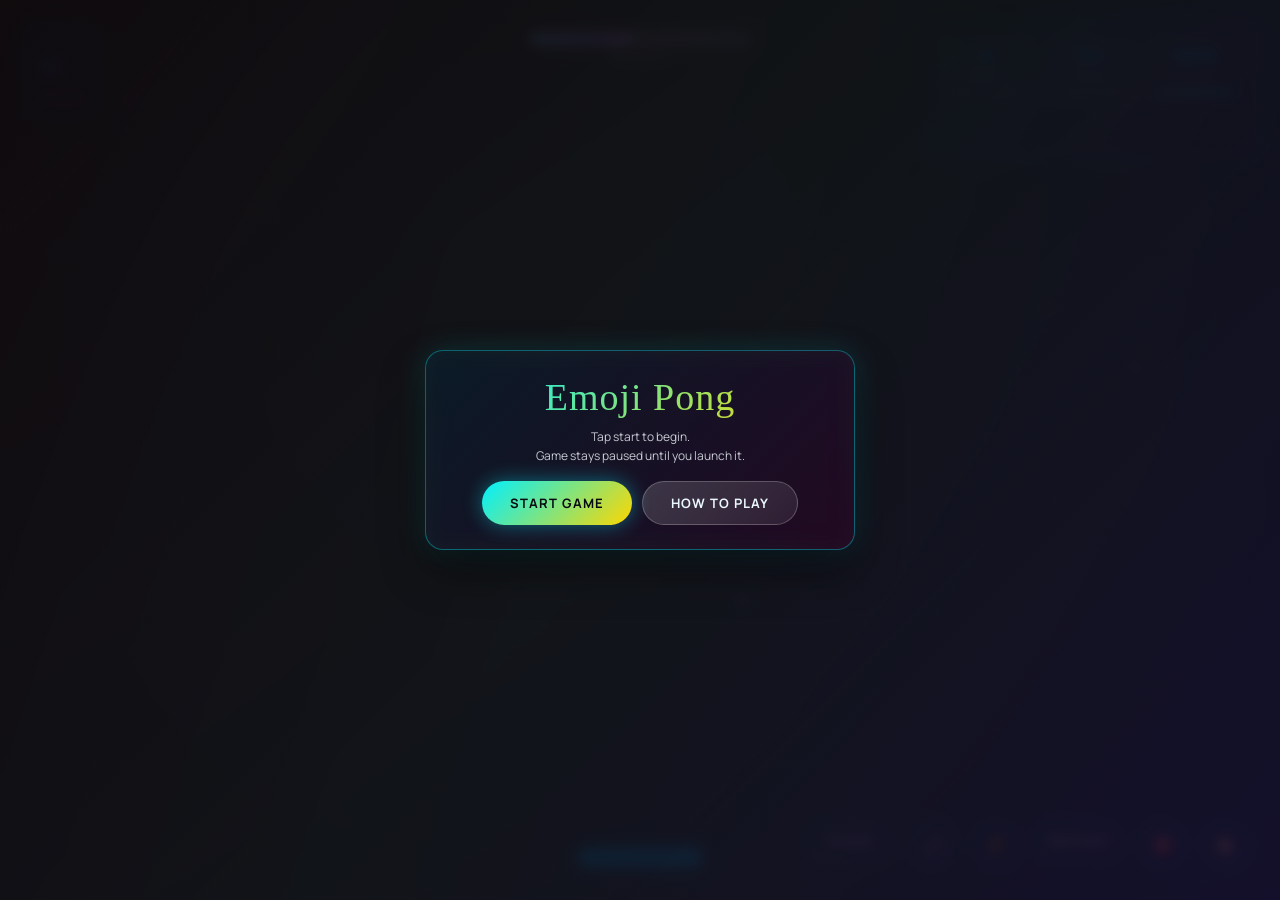
==== app-5/game.html @ 55f4402c "first commit" ====
<!DOCTYPE html>
<html lang="en">
<head>
    <meta charset="UTF-8">
    <meta name="viewport" content="width=device-width, initial-scale=1.0">
    <title>Emoji Pong - Game</title>
    <style>
        @import url('https://fonts.googleapis.com/css2?family=Manrope:wght@400;500;600;700;800&family=Playfair+Display:wght@600;700&display=swap');

        * {
            margin: 0;
            padding: 0;
            box-sizing: border-box;
        }

        :root {
            --theme-primary: #00F0FF;
            --theme-secondary: #FF007F;
            --theme-accent: #FFD700;
            --bg-dark: #0A0A0F;
            --text: #f3f7ff;
        }

        html, body {
            width: 100%;
            height: 100vh;
            background: linear-gradient(135deg, var(--bg-dark) 0%, #1A0F2E 100%);
            color: var(--text);
            font-family: 'Manrope', sans-serif;
            overflow: hidden;
            transition: opacity 220ms ease, filter 260ms ease;
        }

        body {
            touch-action: none;
        }

        body.fade-out {
            opacity: 0;
            filter: blur(2px);
        }

        canvas {
            display: block;
            width: 100%;
            height: 100%;
            background: linear-gradient(135deg, rgba(10, 10, 15, 0.9) 0%, rgba(26, 15, 46, 0.9) 100%);
            transition: filter 220ms ease;
        }

        /* HUD Overlay */
        .hud {
            position: fixed;
            top: 0;
            left: 0;
            right: 0;
            bottom: 0;
            pointer-events: none;
            z-index: 100;
            font-family: 'Manrope', sans-serif;
        }

        .hud-top {
            position: absolute;
            top: 20px;
            left: 20px;
            right: 20px;
            display: flex;
            justify-content: space-between;
            align-items: flex-start;
            gap: 20px;
            z-index: 101;
        }

        .score-panel, .stats-panel {
            background: linear-gradient(135deg, rgba(0, 240, 255, 0.1) 0%, rgba(138, 43, 226, 0.1) 100%);
            border: 1px solid rgba(0, 240, 255, 0.3);
            border-radius: 16px;
            padding: 16px 18px;
            backdrop-filter: blur(10px);
            box-shadow: 0 0 30px rgba(0, 240, 255, 0.1);
        }

        .stats-panel {
            min-width: 340px;
        }

        .score-text {
            font-size: 36px;
            font-weight: 800;
            font-family: 'Playfair Display', serif;
            background: linear-gradient(135deg, #00F0FF 0%, #FF007F 100%);
            -webkit-background-clip: text;
            -webkit-text-fill-color: transparent;
            background-clip: text;
            letter-spacing: -1px;
            transition: transform 140ms ease, text-shadow 140ms ease;
        }

        .score-text.pulse {
            transform: scale(1.08);
            text-shadow: 0 0 20px rgba(0, 240, 255, 0.65);
        }

        .score-label {
            font-size: 11px;
            color: rgba(243, 247, 255, 0.6);
            text-transform: uppercase;
            letter-spacing: 1px;
            margin-top: 4px;
        }

        .stats-grid {
            display: grid;
            grid-template-columns: repeat(3, 1fr);
            gap: 10px;
        }

        .stat-item {
            text-align: center;
            padding: 8px 8px 7px;
            border: 1px solid rgba(255, 255, 255, 0.08);
            border-radius: 10px;
            background: linear-gradient(160deg, rgba(255, 255, 255, 0.05), rgba(255, 255, 255, 0.01));
        }

        .stat-number {
            font-size: 17px;
            font-weight: 700;
            color: #00F0FF;
            line-height: 1.2;
        }

        .stat-name {
            font-size: 10px;
            color: rgba(243, 247, 255, 0.5);
            text-transform: uppercase;
            margin-top: 3px;
            letter-spacing: 0.7px;
        }

        .stat-track {
            margin-top: 7px;
            height: 5px;
            width: 100%;
            border-radius: 999px;
            background: rgba(255, 255, 255, 0.12);
            overflow: hidden;
            border: 1px solid rgba(255, 255, 255, 0.08);
        }

        .stat-fill {
            width: 0%;
            height: 100%;
            border-radius: inherit;
            transition: width 140ms ease;
        }

        .stat-fill.combo {
            background: linear-gradient(90deg, #FFD700 0%, #FF9F1A 100%);
        }

        .stat-fill.speed {
            background: linear-gradient(90deg, #00F0FF 0%, #8A2BE2 100%);
        }

        .stat-fill.power {
            background: linear-gradient(90deg, #53FFA8 0%, #00F0FF 100%);
        }

        .combo-display {
            font-size: 14px;
            color: #FFD700;
            margin-top: 4px;
            min-height: 16px;
            transition: opacity 180ms ease;
        }

        .effect-label {
            margin-top: 6px;
            font-size: 10px;
            letter-spacing: 1px;
            color: rgba(255, 255, 255, 0.78);
            text-transform: uppercase;
            min-height: 12px;
        }

        .top-right-stack {
            position: absolute;
            bottom: 92px;
            left: 50%;
            transform: translateX(-50%);
            display: flex;
            flex-direction: column;
            align-items: center;
            gap: 6px;
            z-index: 102;
            pointer-events: none;
        }

        .speed-caption {
            font-size: 11px;
            letter-spacing: 1px;
            text-transform: uppercase;
            color: rgba(255, 255, 255, 0.86);
            text-shadow: 0 0 14px rgba(255, 255, 255, 0.35);
        }

        #speedBar {
            position: relative;
            width: 220px;
            height: 12px;
            background: rgba(255, 255, 255, 0.28);
            border: 1px solid rgba(255, 255, 255, 0.45);
            border-radius: 999px;
            overflow: hidden;
            box-shadow: 0 0 18px rgba(255, 255, 255, 0.35), inset 0 0 8px rgba(255, 255, 255, 0.2);
        }

        #speedBarFill {
            width: 0;
            height: 100%;
            background: linear-gradient(90deg, #A8FFF8 0%, #AFC6FF 50%, #FFC2E7 100%);
            box-shadow: 0 0 12px rgba(255, 255, 255, 0.7);
            transition: width 120ms linear;
        }

        /* Control Panel */
        .controls-panel {
            position: absolute;
            bottom: 30px;
            right: 30px;
            display: flex;
            gap: 12px;
            z-index: 101;
            pointer-events: all;
        }

        .control-btn {
            width: 50px;
            height: 50px;
            border-radius: 50%;
            border: 2px solid rgba(0, 240, 255, 0.4);
            background: linear-gradient(135deg, rgba(0, 240, 255, 0.1) 0%, rgba(138, 43, 226, 0.1) 100%);
            color: var(--text);
            font-size: 18px;
            cursor: pointer;
            transition: all 0.3s ease;
            backdrop-filter: blur(10px);
            display: flex;
            align-items: center;
            justify-content: center;
        }

        .control-btn.text-btn {
            width: auto;
            min-width: 92px;
            height: 44px;
            border-radius: 999px;
            padding: 0 14px;
            font-size: 12px;
            font-weight: 700;
            letter-spacing: 0.8px;
            text-transform: uppercase;
        }

        .control-btn:hover {
            border-color: rgba(0, 240, 255, 0.8);
            background: linear-gradient(135deg, rgba(0, 240, 255, 0.2) 0%, rgba(138, 43, 226, 0.2) 100%);
            box-shadow: 0 0 20px rgba(0, 240, 255, 0.4);
        }

        .control-btn.active {
            border-color: rgba(255, 0, 127, 0.9);
            box-shadow: 0 0 24px rgba(255, 0, 127, 0.5);
        }

        .control-btn:active {
            transform: scale(0.95);
        }

        /* Center Overlay */
        .center-overlay {
            position: absolute;
            top: 50%;
            left: 50%;
            transform: translate(-50%, -50%);
            text-align: center;
            pointer-events: all;
            z-index: 102;
        }

        .paused-label {
            font-size: 48px;
            font-weight: 800;
            color: var(--theme-primary);
            text-transform: uppercase;
            letter-spacing: 3px;
            text-shadow: 0 0 30px rgba(0, 240, 255, 0.5);
            opacity: 0;
            transition: opacity 0.3s ease;
        }

        .paused-label.show {
            opacity: 1;
        }

        .start-overlay {
            position: fixed;
            inset: 0;
            z-index: 190;
            display: flex;
            align-items: center;
            justify-content: center;
            background: linear-gradient(135deg, rgba(7, 8, 14, 0.92), rgba(21, 10, 35, 0.9));
            backdrop-filter: blur(6px);
            pointer-events: all;
            opacity: 1;
            transition: opacity 240ms ease;
        }

        .start-overlay.hide {
            opacity: 0;
            pointer-events: none;
        }

        .start-card {
            width: min(92vw, 430px);
            border-radius: 18px;
            padding: 24px;
            text-align: center;
            background: linear-gradient(135deg, rgba(0, 240, 255, 0.08), rgba(255, 0, 127, 0.08));
            border: 1px solid rgba(0, 240, 255, 0.35);
            box-shadow: 0 20px 45px rgba(0, 0, 0, 0.45), 0 0 30px rgba(0, 240, 255, 0.15);
            backdrop-filter: blur(10px);
        }

        .start-title {
            font-family: 'Cormorant Garamond', serif;
            font-size: 38px;
            letter-spacing: 1px;
            margin-bottom: 8px;
            background: linear-gradient(135deg, #00F0FF 0%, #FFD700 100%);
            -webkit-background-clip: text;
            -webkit-text-fill-color: transparent;
            background-clip: text;
        }

        .start-copy {
            font-size: 12px;
            line-height: 1.6;
            color: rgba(243, 247, 255, 0.8);
            margin-bottom: 16px;
        }

        .start-btn {
            border: 0;
            border-radius: 999px;
            padding: 12px 28px;
            font-family: 'Manrope', sans-serif;
            font-size: 13px;
            font-weight: 700;
            letter-spacing: 1px;
            text-transform: uppercase;
            cursor: pointer;
            color: #070a10;
            background: linear-gradient(135deg, #00F0FF 0%, #FFD700 100%);
            box-shadow: 0 0 20px rgba(0, 240, 255, 0.4);
            transition: transform 160ms ease, box-shadow 160ms ease;
        }

        .start-btn:hover {
            transform: translateY(-1px);
            box-shadow: 0 0 26px rgba(0, 240, 255, 0.6);
        }

        .start-actions {
            display: flex;
            justify-content: center;
            gap: 10px;
            flex-wrap: wrap;
        }

        .start-btn.secondary {
            color: #ecf8ff;
            background: linear-gradient(135deg, rgba(255, 255, 255, 0.16), rgba(255, 255, 255, 0.08));
            border: 1px solid rgba(255, 255, 255, 0.22);
            box-shadow: none;
        }

        body.focus-mode canvas {
            filter: saturate(0.75) brightness(0.85);
        }

        body.focus-mode .hud-top {
            opacity: 0;
            transform: translateY(-8px);
        }

        body.focus-mode .controls-panel {
            opacity: 0.35;
        }

        body.focus-mode .controls-panel #focusBtn {
            opacity: 1;
            border-color: rgba(255, 0, 127, 0.8);
            box-shadow: 0 0 20px rgba(255, 0, 127, 0.45);
        }

        /* Game Over Screen */
        .game-over-screen {
            position: fixed;
            top: 0;
            left: 0;
            right: 0;
            bottom: 0;
            background: linear-gradient(135deg, rgba(10, 10, 15, 0.95) 0%, rgba(26, 15, 46, 0.95) 100%);
            display: none;
            flex-direction: column;
            justify-content: center;
            align-items: center;
            gap: 30px;
            z-index: 200;
            backdrop-filter: blur(5px);
        }

        .game-over-screen.show {
            display: flex;
            animation: fadeIn 0.5s ease;
        }

        @keyframes fadeIn {
            from { opacity: 0; }
            to { opacity: 1; }
        }

        .game-over-title {
            font-size: 64px;
            font-weight: 800;
            font-family: 'Cormorant Garamond', serif;
            background: linear-gradient(135deg, #FF007F 0%, #00F0FF 100%);
            -webkit-background-clip: text;
            -webkit-text-fill-color: transparent;
            background-clip: text;
            text-transform: uppercase;
            letter-spacing: 2px;
            animation: slideDown 0.5s ease;
        }

        @keyframes slideDown {
            from {
                opacity: 0;
                transform: translateY(-30px);
            }
            to {
                opacity: 1;
                transform: translateY(0);
            }
        }

        .game-over-stats {
            display: grid;
            grid-template-columns: repeat(3, 1fr);
            gap: 20px;
            margin: 20px 0;
        }

        .stat-box {
            background: linear-gradient(135deg, rgba(0, 240, 255, 0.1) 0%, rgba(138, 43, 226, 0.1) 100%);
            border: 1px solid rgba(0, 240, 255, 0.3);
            border-radius: 12px;
            padding: 20px;
            text-align: center;
            backdrop-filter: blur(10px);
        }

        .stat-box-value {
            font-size: 36px;
            font-weight: 800;
            color: #00F0FF;
            margin-bottom: 5px;
        }

        .stat-box-label {
            font-size: 12px;
            color: rgba(243, 247, 255, 0.6);
            text-transform: uppercase;
        }

        .game-over-buttons {
            display: flex;
            gap: 15px;
            margin-top: 20px;
        }

        .game-over-btn {
            padding: 14px 32px;
            font-size: 16px;
            font-weight: 600;
            border: none;
            border-radius: 30px;
            cursor: pointer;
            transition: all 0.3s ease;
            text-transform: uppercase;
            letter-spacing: 1px;
            backdrop-filter: blur(10px);
        }

        .btn-play {
            background: linear-gradient(135deg, #00F0FF 0%, #FF007F 100%);
            color: white;
            box-shadow: 0 0 30px rgba(0, 240, 255, 0.4);
        }

        .btn-play:hover {
            transform: translateY(-2px);
            box-shadow: 0 0 40px rgba(0, 240, 255, 0.6);
        }

        .btn-home {
            background: rgba(255, 255, 255, 0.1);
            color: var(--text);
            border: 1px solid rgba(0, 240, 255, 0.3);
        }

        .btn-home:hover {
            background: rgba(255, 255, 255, 0.15);
            box-shadow: 0 0 20px rgba(0, 240, 255, 0.3);
        }

        @media (max-width: 768px) {
            .hud-top {
                flex-direction: column;
                top: 10px;
                left: 10px;
                right: 10px;
            }

            .score-panel {
                padding: 12px 16px;
            }

            .stats-panel {
                min-width: 100%;
            }

            .score-text {
                font-size: 28px;
            }

            .stats-grid {
                grid-template-columns: 1fr;
            }

            .top-right-stack {
                bottom: 76px;
                left: 50%;
            }

            .theme-badge {
                font-size: 10px;
            }

            .speed-caption {
                font-size: 9px;
            }

            #speedBar {
                width: 170px;
            }

            .controls-panel {
                bottom: 20px;
                right: 20px;
            }

            .control-btn {
                width: 44px;
                height: 44px;
                font-size: 16px;
            }

            .game-over-stats {
                grid-template-columns: 1fr;
                gap: 15px;
            }

            .game-over-title {
                font-size: 42px;
            }
        }
    </style>
</head>
<body>
    <canvas id="gameCanvas"></canvas>

    <!-- HUD -->
    <div class="hud">
        <!-- Top HUD -->
        <div class="hud-top">
            <div class="score-panel">
                <div class="score-text" id="scoreText">0</div>
                <div class="score-label">Score</div>
            </div>
            <div class="stats-panel">
                <div class="stats-grid">
                    <div class="stat-item">
                        <div class="stat-number" id="comboText">1</div>
                        <div class="stat-name">Combo</div>
                        <div class="stat-track"><div class="stat-fill combo" id="comboBarFill"></div></div>
                    </div>
                    <div class="stat-item">
                        <div class="stat-number" id="speedText">1.0×</div>
                        <div class="stat-name">Speed</div>
                        <div class="stat-track"><div class="stat-fill speed" id="speedStatFill"></div></div>
                    </div>
                    <div class="stat-item">
                        <div class="stat-number" id="powerText">100</div>
                        <div class="stat-name">Power</div>
                        <div class="stat-track"><div class="stat-fill power" id="powerBarFill"></div></div>
                    </div>
                </div>
                <div class="combo-display" id="comboLabel"></div>
                <div class="effect-label" id="effectLabel"></div>
            </div>
            <div class="top-right-stack">
                <div id="speedBar"><div id="speedBarFill"></div></div>
                <div class="speed-caption">Velocity</div>
            </div>
        </div>

        <!-- Controls -->
        <div class="controls-panel">
            <button class="control-btn text-btn" id="pauseBtn" title="Pause (SPACE)">Pause</button>
            <button class="control-btn" id="soundBtn" title="Sound (S)">🔊</button>
            <button class="control-btn" id="boostBtn" title="Boost (B)">⚡</button>
            <button class="control-btn text-btn" id="restartBtn" title="Restart (R)">Restart</button>
            <button class="control-btn" id="focusBtn" title="Focus Mode (F)">🎯</button>
            <button class="control-btn" id="homeBtn" title="Home">🏠</button>
        </div>

        <!-- Pause Indicator -->
        <div class="center-overlay">
            <div class="paused-label" id="pausedLabel">PAUSED</div>
        </div>
    </div>

    <div class="start-overlay" id="startOverlay">
        <div class="start-card">
            <div class="start-title">Emoji Pong</div>
            <div class="start-copy">Tap start to begin.<br>Game stays paused until you launch it.</div>
            <div class="start-actions">
                <button class="start-btn" id="startBtn">Start Game</button>
                <button class="start-btn secondary" id="guideBtn">How To Play</button>
            </div>
        </div>
    </div>

    <!-- Game Over Screen -->
    <div class="game-over-screen" id="gameOverScreen">
        <div class="game-over-title" id="gameOverTitle">GAME OVER</div>
        <div class="game-over-stats">
            <div class="stat-box">
                <div class="stat-box-value" id="finalScore">0</div>
                <div class="stat-box-label">Final Score</div>
            </div>
            <div class="stat-box">
                <div class="stat-box-value" id="finalCombo">1×</div>
                <div class="stat-box-label">Max Combo</div>
            </div>
            <div class="stat-box">
                <div class="stat-box-value" id="highScoreDisplay">0</div>
                <div class="stat-box-label">High Score</div>
            </div>
        </div>
        <div class="game-over-buttons">
            <button class="game-over-btn btn-play" onclick="location.reload()">↻ PLAY AGAIN</button>
            <button class="game-over-btn btn-home" onclick="goHome()">🏠 HOME</button>
        </div>
    </div>

    <script>
        const COLOR_SYNC_KEY = 'emojiPongColorSync';

        function getColorSyncState() {
            try {
                const existing = JSON.parse(localStorage.getItem(COLOR_SYNC_KEY) || 'null');
                if (existing && Number.isFinite(existing.baseEpoch) && Number.isFinite(existing.phaseOffset)) {
                    return existing;
                }
            } catch (error) {
                // Fall through and create a fresh sync state.
            }

            const fresh = {
                baseEpoch: Date.now(),
                phaseOffset: 0
            };
            localStorage.setItem(COLOR_SYNC_KEY, JSON.stringify(fresh));
            return fresh;
        }

        const colorSync = getColorSyncState();

        function getSyncedColorMs() {
            return (Date.now() - colorSync.baseEpoch) + colorSync.phaseOffset * 1000;
        }

        const canvas = document.getElementById('gameCanvas');
        const ctx = canvas.getContext('2d', { alpha: false });

        // Set canvas size
        canvas.width = window.innerWidth;
        canvas.height = window.innerHeight;

        // UI Elements
        const ui = {
            scoreText: document.getElementById('scoreText'),
            comboText: document.getElementById('comboText'),
            speedText: document.getElementById('speedText'),
            powerText: document.getElementById('powerText'),
            comboBarFill: document.getElementById('comboBarFill'),
            speedStatFill: document.getElementById('speedStatFill'),
            powerBarFill: document.getElementById('powerBarFill'),
            speedBar: document.getElementById('speedBar'),
            speedBarFill: document.getElementById('speedBarFill'),
            startOverlay: document.getElementById('startOverlay'),
            startBtn: document.getElementById('startBtn'),
            guideBtn: document.getElementById('guideBtn'),
            effectLabel: document.getElementById('effectLabel'),
            pauseBtn: document.getElementById('pauseBtn'),
            soundBtn: document.getElementById('soundBtn'),
            boostBtn: document.getElementById('boostBtn'),
            restartBtn: document.getElementById('restartBtn'),
            focusBtn: document.getElementById('focusBtn'),
            homeBtn: document.getElementById('homeBtn'),
            pausedLabel: document.getElementById('pausedLabel'),
            gameOverScreen: document.getElementById('gameOverScreen'),
            gameOverTitle: document.getElementById('gameOverTitle'),
            finalScore: document.getElementById('finalScore'),
            finalCombo: document.getElementById('finalCombo'),
            highScoreDisplay: document.getElementById('highScoreDisplay'),
            comboLabel: document.getElementById('comboLabel')
        };

        // Game State
        const state = {
            score: 0,
            combo: 1,
            maxCombo: 1,
            hitStreak: 0,
            displayScore: 0,
            highScore: localStorage.getItem('emojiPongHighScore') || 0,
            speedFactor: 1,
            started: false,
            paused: true,
            gameOver: false,
            focusMode: false,
            comboMultiplier: 1,
            comboMultiplierUntil: 0,
            screenShake: 0,
            power: 100,
            soundEnabled: localStorage.getItem('emojiPongSound') !== 'false',
            ballCount: 1,
            theme: 0,
            gravityShiftUntil: 0,
            gravityX: 0,
            nextGravityShiftAt: performance.now() + 8000,
            effectText: '',
            effectTextUntil: 0,
            particles: [],
            bgDrift: 0,
            bgOrbs: Array.from({ length: 14 }, () => ({
                x: Math.random(),
                y: Math.random(),
                r: 0.002 + Math.random() * 0.006,
                v: 0.0003 + Math.random() * 0.0008
            }))
        };

        const audioEngine = {
            context: null,
            master: null,
            ambientGain: null,
            ambientFilter: null,
            ambientA: null,
            ambientB: null
        };

        // Theme System
        const themes = [
            { name: 'NEON BLUE', primary: '#00F0FF', secondary: '#8A2BE2', accent: '#FF007F' },
            { name: 'ROYAL GOLD', primary: '#FFD700', secondary: '#FF007F', accent: '#00F0FF' },
            { name: 'CYBER PINK', primary: '#FF007F', secondary: '#00F0FF', accent: '#FFD700' },
            { name: 'ICE LUXE', primary: '#00F0FF', secondary: '#FFD700', accent: '#8A2BE2' }
        ];

        // Paddle
        const paddle = {
            x: canvas.width / 2 - 60,
            y: canvas.height - 50,
            width: 120,
            height: 15,
            speed: 10
        };

        // Balls
        let balls = [{
            x: canvas.width / 2,
            y: canvas.height / 2,
            dx: 5,
            dy: -5,
            radius: 15,
            trail: [],
                        maxTrail: 10
        }];

        // Input
        const keys = new Set();
        let mouseX = canvas.width / 2;
        let touchX = null;

        // Audio Context
        let audioContext = null;

        function initAudio() {
            if (audioEngine.context) {
                audioContext = audioEngine.context;
                return;
            }
            audioContext = new (window.AudioContext || window.webkitAudioContext)();

            const master = audioContext.createGain();
            master.gain.value = 0.34;
            master.connect(audioContext.destination);

            const ambientGain = audioContext.createGain();
            ambientGain.gain.value = 0.015;

            const ambientFilter = audioContext.createBiquadFilter();
            ambientFilter.type = 'lowpass';
            ambientFilter.frequency.value = 280;
            ambientFilter.Q.value = 0.9;

            const ambientA = audioContext.createOscillator();
            ambientA.type = 'sine';
            ambientA.frequency.value = 84;

            const ambientB = audioContext.createOscillator();
            ambientB.type = 'triangle';
            ambientB.frequency.value = 126;

            ambientA.connect(ambientFilter);
            ambientB.connect(ambientFilter);
            ambientFilter.connect(ambientGain);
            ambientGain.connect(master);

            ambientA.start();
            ambientB.start();

            audioEngine.context = audioContext;
            audioEngine.master = master;
            audioEngine.ambientGain = ambientGain;
            audioEngine.ambientFilter = ambientFilter;
            audioEngine.ambientA = ambientA;
            audioEngine.ambientB = ambientB;
        }

        function playSound(freq, duration = 0.1, type = 'sine') {
            if (!state.soundEnabled || !audioContext) return;

            const osc = audioContext.createOscillator();
            const gain = audioContext.createGain();
            osc.connect(gain);
            gain.connect(audioEngine.master || audioContext.destination);

            osc.frequency.value = freq;
            osc.type = type;
            gain.gain.setValueAtTime(0.3, audioContext.currentTime);
            gain.gain.exponentialRampToValueAtTime(0.01, audioContext.currentTime + duration);

            osc.start(audioContext.currentTime);
            osc.stop(audioContext.currentTime + duration);
        }

        function updateAdaptiveMusic() {
            if (!audioEngine.context || !audioEngine.ambientGain || !audioEngine.ambientFilter) {
                return;
            }

            const t = audioEngine.context.currentTime;
            const speedIntensity = Math.min(1, Math.max(0, (state.speedFactor - 1) / 1.7));
            const comboIntensity = Math.min(1, state.combo / 26);
            const intensity = Math.min(1, speedIntensity * 0.68 + comboIntensity * 0.32);
            const pausedFactor = state.paused || state.gameOver ? 0.45 : 1;

            const targetGain = (0.015 + intensity * 0.085) * pausedFactor;
            const targetFilter = 250 + intensity * 1650;

            audioEngine.ambientGain.gain.setTargetAtTime(targetGain, t, 0.25);
            audioEngine.ambientFilter.frequency.setTargetAtTime(targetFilter, t, 0.25);
            audioEngine.ambientA.detune.setTargetAtTime(intensity * 60, t, 0.22);
            audioEngine.ambientB.detune.setTargetAtTime(intensity * 95, t, 0.22);
        }

        function pulseElement(element) {
            element.classList.remove('pulse');
            void element.offsetWidth;
            element.classList.add('pulse');
            setTimeout(() => element.classList.remove('pulse'), 180);
        }

        function setEffectText(text, ms = 1200) {
            state.effectText = text;
            state.effectTextUntil = performance.now() + ms;
        }

        function triggerGravityShift() {
            state.gravityX = (Math.random() > 0.5 ? 1 : -1) * (0.012 + Math.random() * 0.03);
            state.gravityShiftUntil = performance.now() + 1900;
            state.nextGravityShiftAt = performance.now() + 7000 + Math.random() * 4200;
            setEffectText('Gravity Shift', 1400);
            playSound(520, 0.14, 'sawtooth');
        }

        function spawnComboExplosion(x, y) {
            const amount = 34;
            for (let i = 0; i < amount; i++) {
                const angle = (Math.PI * 2 * i) / amount;
                const power = 1.2 + Math.random() * 4.8;
                state.particles.push({
                    x,
                    y,
                    vx: Math.cos(angle) * power,
                    vy: Math.sin(angle) * power,
                    life: 0,
                    maxLife: 32 + Math.random() * 16,
                    emoji: ['✨', '💥', '⚡'][i % 3],
                    size: 16 + Math.random() * 12
                });
            }
            state.comboMultiplier = 2;
            state.comboMultiplierUntil = performance.now() + 2200;
            setEffectText('Combo Explosion x2', 1600);
            state.screenShake = 9;
            playSound(980, 0.18, 'triangle');
        }

        function updateParticles() {
            for (let i = state.particles.length - 1; i >= 0; i--) {
                const p = state.particles[i];
                p.life += 1;
                p.x += p.vx;
                p.y += p.vy;
                p.vx *= 0.98;
                p.vy *= 0.98;
                p.vy += 0.02;
                if (p.life >= p.maxLife) {
                    state.particles.splice(i, 1);
                }
            }
        }

        function drawParticles() {
            for (let i = 0; i < state.particles.length; i++) {
                const p = state.particles[i];
                const alpha = 1 - p.life / p.maxLife;
                ctx.globalAlpha = alpha;
                ctx.font = `${p.size}px Arial`;
                ctx.fillText(p.emoji, p.x, p.y);
            }
            ctx.globalAlpha = 1;
        }

        function drawBackground(frameTime) {
            const w = canvas.width;
            const h = canvas.height;
            const syncedMs = getSyncedColorMs();
            state.bgDrift += 0.0022;
            const shift = Math.sin(state.bgDrift + syncedMs * 0.00035) * 0.18;
            const hueA = (syncedMs * 0.012) % 360;
            const hueB = (hueA + 90) % 360;
            const hueC = (hueA + 190) % 360;
            const pulse = (Math.sin(syncedMs * 0.0012) + 1) * 0.5;

            ctx.save();
            if (state.focusMode) {
                ctx.filter = 'blur(7px)';
            }

            const grad = ctx.createLinearGradient(0, 0, w, h);
            grad.addColorStop(0, `hsla(${hueA}, 84%, 24%, ${0.9 + shift * 0.08})`);
            grad.addColorStop(0.5, `hsla(${hueB}, 80%, 28%, ${0.9 + pulse * 0.04})`);
            grad.addColorStop(1, `hsla(${hueC}, 82%, 26%, ${0.9 - shift * 0.06})`);
            ctx.fillStyle = grad;
            ctx.fillRect(0, 0, w, h);

            const lightBloom = ctx.createRadialGradient(
                w * (0.18 + pulse * 0.18),
                h * (0.25 + shift * 0.2),
                0,
                w * 0.45,
                h * 0.42,
                w * 0.55
            );
            lightBloom.addColorStop(0, `hsla(${(hueB + 30) % 360}, 95%, 80%, 0.16)`);
            lightBloom.addColorStop(1, 'hsla(0, 0%, 100%, 0)');
            ctx.fillStyle = lightBloom;
            ctx.fillRect(0, 0, w, h);

            for (let i = 0; i < state.bgOrbs.length; i++) {
                const orb = state.bgOrbs[i];
                orb.y += orb.v;
                if (orb.y > 1.05) {
                    orb.y = -0.05;
                    orb.x = Math.random();
                }
                const x = orb.x * w;
                const y = orb.y * h;
                const r = orb.r * Math.min(w, h) * 1.7;
                const orbHue = (hueA + i * 18 + syncedMs * 0.01) % 360;
                const glow = ctx.createRadialGradient(x, y, 0, x, y, r);
                glow.addColorStop(0, `hsla(${orbHue}, 100%, 76%, 0.3)`);
                glow.addColorStop(1, `hsla(${orbHue}, 100%, 76%, 0)`);
                ctx.fillStyle = glow;
                ctx.beginPath();
                ctx.arc(x, y, r, 0, Math.PI * 2);
                ctx.fill();
            }
            ctx.restore();
        }

        // Event Listeners
        document.addEventListener('mousemove', (e) => {
            mouseX = e.clientX;
            paddle.x = Math.max(0, Math.min(canvas.width - paddle.width, mouseX - paddle.width / 2));
        });

        document.addEventListener('touchmove', (e) => {
            if (e.touches[0]) {
                touchX = e.touches[0].clientX;
                paddle.x = Math.max(0, Math.min(canvas.width - paddle.width, touchX - paddle.width / 2));
            }
        });

        document.addEventListener('keydown', (e) => {
            keys.add(e.key.toLowerCase());
            if (e.key === ' ') togglePause();
            if (e.key.toLowerCase() === 'r') restartGame();
            if (e.key.toLowerCase() === 'b') useBoost();
            if (e.key.toLowerCase() === 's') toggleSound();
            if (e.key.toLowerCase() === 'f') toggleFocusMode();
        });

        document.addEventListener('keyup', (e) => {
            keys.delete(e.key.toLowerCase());
        });

        ui.pauseBtn.addEventListener('click', togglePause);
        ui.soundBtn.addEventListener('click', toggleSound);
        ui.boostBtn.addEventListener('click', useBoost);
        ui.restartBtn.addEventListener('click', restartGame);
        ui.focusBtn.addEventListener('click', toggleFocusMode);
        ui.startBtn.addEventListener('click', startGameSession);
        ui.guideBtn.addEventListener('click', openGuidePage);
        ui.homeBtn.addEventListener('click', goHome);

        // Game Functions
        function togglePause() {
            if (!state.started || state.gameOver) return;
            initAudio();
            state.paused = !state.paused;
            ui.pausedLabel.classList.toggle('show', state.paused);
            playSound(state.paused ? 400 : 600, 0.1);
        }

        function startGameSession() {
            if (state.started) return;
            initAudio();
            if (audioEngine.context && audioEngine.context.state === 'suspended') {
                audioEngine.context.resume();
            }
            state.started = true;
            state.paused = false;
            ui.startOverlay.classList.add('hide');
            ui.pausedLabel.classList.remove('show');
            playSound(760, 0.08, 'triangle');
        }

        function openGuidePage() {
            document.body.classList.add('fade-out');
            setTimeout(() => {
                window.location.href = 'how-to-play.html';
            }, 180);
        }

        function toggleFocusMode() {
            state.focusMode = !state.focusMode;
            document.body.classList.toggle('focus-mode', state.focusMode);
            ui.focusBtn.classList.toggle('active', state.focusMode);
            setEffectText(state.focusMode ? 'Focus Mode' : 'Focus Off', 900);
            playSound(state.focusMode ? 740 : 520, 0.08, 'triangle');
        }

        function toggleSound() {
            state.soundEnabled = !state.soundEnabled;
            localStorage.setItem('emojiPongSound', state.soundEnabled);
            ui.soundBtn.textContent = state.soundEnabled ? '🔊' : '🔇';
            playSound(state.soundEnabled ? 800 : 300, 0.1);
        }

        function useBoost() {
            if (state.power < 100 || state.gameOver) return;
            state.power = 0;
            balls.forEach(ball => {
                ball.dx *= 1.5;
                ball.dy *= 1.5;
                state.speedFactor *= 1.2;
            });
            playSound(900, 0.2, 'square');
            state.screenShake = 8;
        }

        function triggerScoreSlowMo() {
            balls.forEach((activeBall) => {
                activeBall.dx *= 0.5;
                activeBall.dy *= 0.5;
            });

            setTimeout(() => {
                balls.forEach((activeBall) => {
                    activeBall.dx *= 2;
                    activeBall.dy *= 2;
                });
            }, 500);
        }

        function restartGame() {
            if (state.gameOver) {
                location.reload();
                return;
            }
            playSound(420, 0.08, 'triangle');
            document.body.classList.add('fade-out');
            setTimeout(() => location.reload(), 180);
        }

        function goHome() {
            playSound(360, 0.08, 'triangle');
            document.body.classList.add('fade-out');
            setTimeout(() => {
            window.location.href = 'index.html';
            }, 180);
        }

        // Draw Functions
        function drawPaddle() {
            const theme = themes[state.theme];
            
            // Paddle body
            ctx.fillStyle = theme.primary;
            ctx.shadowColor = theme.primary;
            ctx.shadowBlur = 20;
            ctx.fillRect(paddle.x, paddle.y, paddle.width, paddle.height);
            ctx.shadowBlur = 0;

            // Paddle highlight
            ctx.fillStyle = theme.primary + '40';
            ctx.fillRect(paddle.x, paddle.y, paddle.width, 2);
        }

        function drawBall(ball) {
            // Motion trail with fade effect
            if (!state.focusMode && ball.trail.length > 1) {
                for (let i = 0; i < ball.trail.length; i++) {
                    const point = ball.trail[i];
                    const alpha = i / ball.trail.length;
                    ctx.globalAlpha = alpha * 0.7;
                    ctx.font = `${18 + alpha * 12}px Arial`;
                    ctx.fillText('🔥', point.x, point.y);
                }
                ctx.globalAlpha = 1;
            }

            // Current ball with glow
            ctx.font = '32px Arial';
            ctx.globalAlpha = 1;
            ctx.shadowColor = themes[state.theme].primary;
            ctx.shadowBlur = 15;
            ctx.fillText('🔥', ball.x, ball.y);
            ctx.shadowBlur = 0;
        }

        function updateBall(ball) {
            // Add to trail
            ball.trail.push({ x: ball.x, y: ball.y });
            if (ball.trail.length > ball.maxTrail) {
                ball.trail.shift();
            }

            // Physics
            ball.x += ball.dx * state.speedFactor;
            ball.y += ball.dy * state.speedFactor;

            if (performance.now() < state.gravityShiftUntil) {
                ball.dx += state.gravityX;
                ball.dx = Math.max(-14, Math.min(14, ball.dx));
            }

            // Wall collisions
            if (ball.x < 0 || ball.x > canvas.width) {
                ball.dx *= -1;
                ball.x = Math.max(0, Math.min(canvas.width, ball.x));
                playSound(600, 0.08);
                state.screenShake = 3;
            }

            if (ball.y < 0) {
                ball.dy *= -1;
                ball.y = 0;
                playSound(600, 0.08);
                state.screenShake = 3;
            }

            // Game over
            if (ball.y > canvas.height) {
                endGame();
                return false;
            }

            // Paddle collision
            if (ball.y + 15 > paddle.y &&
                ball.y - 15 < paddle.y + paddle.height &&
                ball.x > paddle.x &&
                ball.x < paddle.x + paddle.width) {

                ball.dy *= -1;
                ball.y = paddle.y - 15;

                // Angle based on hit position
                const hitPos = (ball.x - paddle.x) / paddle.width;
                ball.dx += (hitPos - 0.5) * 4;

                // Score and combo
                const gained = Math.max(1, Math.round(state.combo * state.comboMultiplier));
                state.score += gained;
                state.hitStreak += 1;
                state.combo++;
                state.maxCombo = Math.max(state.maxCombo, state.combo);
                state.speedFactor += 0.015;
                state.power = Math.min(100, state.power + 5);

                pulseElement(ui.scoreText);

                // Every 10 points, add a brief half-speed moment.
                if (state.score % 10 === 0) {
                    triggerScoreSlowMo();
                }

                if (state.hitStreak % 10 === 0) {
                    spawnComboExplosion(ball.x, ball.y);
                }

                // Paddle shrink
                paddle.width = Math.max(80, 120 - state.score / 50);

                // Theme switch every 150 points
                state.theme = Math.floor(state.score / 150) % themes.length;

                playSound(800 + state.combo * 20, 0.1);
                state.screenShake = 5;
            }

            return true;
        }

        function endGame() {
            state.gameOver = true;
            state.highScore = Math.max(state.highScore, state.score);
            localStorage.setItem('emojiPongHighScore', state.highScore);
            
            ui.finalScore.textContent = state.score;
            ui.finalCombo.textContent = `${state.maxCombo}×`;
            ui.highScoreDisplay.textContent = state.highScore;
            ui.gameOverScreen.classList.add('show');

            playSound(300, 0.5, 'sine');
        }

        // Update UI
        function updateUI() {
            state.displayScore += (state.score - state.displayScore) * 0.22;
            if (Math.abs(state.score - state.displayScore) < 0.4) {
                state.displayScore = state.score;
            }
            ui.scoreText.textContent = Math.round(state.displayScore);
            ui.comboText.textContent = `x${state.combo}`;
            ui.speedText.textContent = state.speedFactor.toFixed(1) + '×';
            ui.powerText.textContent = `${Math.round(state.power)}%`;

            const comboPct = Math.min(100, state.combo * 6);
            const speedPct = Math.min(100, Math.max(0, (state.speedFactor - 1) * 55));
            const powerPct = Math.min(100, Math.max(0, state.power));
            ui.comboBarFill.style.width = `${comboPct}%`;
            ui.speedStatFill.style.width = `${speedPct}%`;
            ui.powerBarFill.style.width = `${powerPct}%`;

            const leadBall = balls[0];
            const speedBarWidth = leadBall ? Math.min(Math.abs(leadBall.dx) * 20, 150) : 0;
            ui.speedBarFill.style.width = `${speedBarWidth}px`;
            
            if (state.combo > 1) {
                ui.comboLabel.textContent = `🔥 ${state.combo}× MULTIPLIER • x${state.comboMultiplier.toFixed(1)}`;
            } else {
                ui.comboLabel.textContent = '';
            }

            ui.effectLabel.textContent = performance.now() < state.effectTextUntil ? state.effectText : '';
        }

        // Animation Loop
        function gameLoop(frameTime = 0) {
            // Draw animated background layer.
            drawBackground(frameTime);

            if (state.started && !state.paused) {

                if (performance.now() >= state.nextGravityShiftAt) {
                    triggerGravityShift();
                }

                if (performance.now() >= state.comboMultiplierUntil) {
                    state.comboMultiplier = 1;
                }

                // Screen shake
                if (state.screenShake > 0) {
                    const shake = state.screenShake;
                    ctx.save();
                    ctx.translate(
                        (Math.random() - 0.5) * shake,
                        (Math.random() - 0.5) * shake
                    );
                    state.screenShake--;
                }

                // Update balls
                balls = balls.filter(ball => updateBall(ball));

                // Multi-ball trigger
                if (state.score >= 500 && balls.length === 1) {
                    const newBall = {
                        x: canvas.width / 4,
                        y: canvas.height / 3,
                        dx: -5,
                        dy: -5,
                        radius: 15,
                        trail: [],
                        maxTrail: 10
                    };
                    balls.push(newBall);
                    playSound(1200, 0.2);
                }

                // Draw everything
                drawPaddle();
                balls.forEach(drawBall);
                if (!state.focusMode) {
                    updateParticles();
                    drawParticles();
                }

                if (state.screenShake > 0) {
                    ctx.restore();
                }
            } else {
                drawPaddle();
                balls.forEach(drawBall);
            }

            updateAdaptiveMusic();
            updateUI();
            requestAnimationFrame(gameLoop);
        }

        // Handle window resize
        window.addEventListener('resize', () => {
            canvas.width = window.innerWidth;
            canvas.height = window.innerHeight;
        });

        // Start render loop (game starts only after Start button tap)
        gameLoop();
    </script>
</body>
</html>
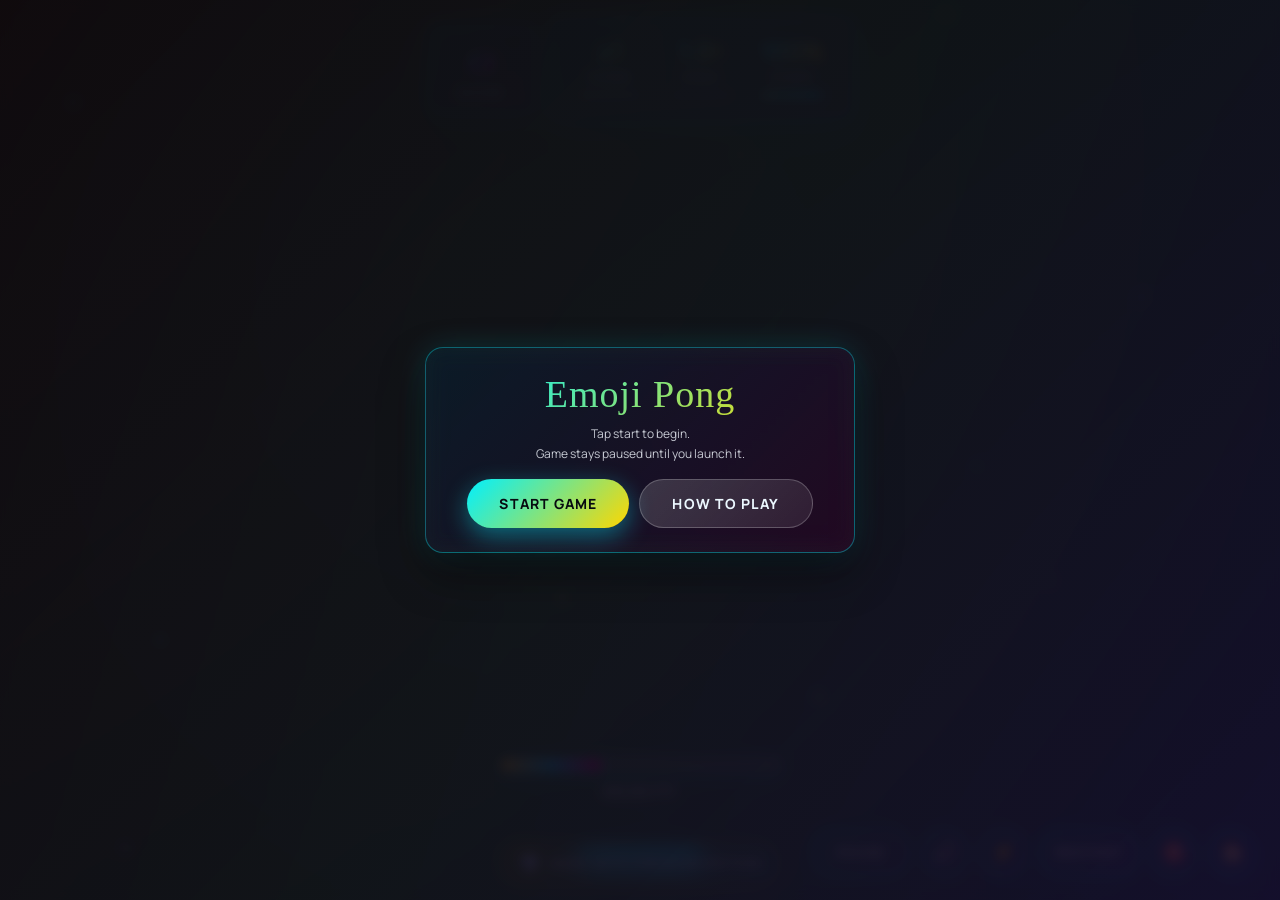
==== commit 963c8afc: "first commit" ====
--- a/app-5/game.html
+++ b/app-5/game.html
@@ -62,31 +62,40 @@
 
         .hud-top {
             position: absolute;
-            top: 20px;
-            left: 20px;
-            right: 20px;
+            top: 16px;
+            left: 16px;
+            right: 16px;
             display: flex;
-            justify-content: space-between;
-            align-items: flex-start;
-            gap: 20px;
+            justify-content: center;
+            align-items: center;
+            gap: 12px;
             z-index: 101;
+            flex-wrap: wrap;
         }
 
         .score-panel, .stats-panel {
-            background: linear-gradient(135deg, rgba(0, 240, 255, 0.1) 0%, rgba(138, 43, 226, 0.1) 100%);
-            border: 1px solid rgba(0, 240, 255, 0.3);
-            border-radius: 16px;
-            padding: 16px 18px;
-            backdrop-filter: blur(10px);
-            box-shadow: 0 0 30px rgba(0, 240, 255, 0.1);
+            background: linear-gradient(135deg, rgba(0, 240, 255, 0.12) 0%, rgba(138, 43, 226, 0.12) 100%);
+            border: 1.5px solid rgba(0, 240, 255, 0.4);
+            border-radius: 14px;
+            padding: 12px 16px;
+            backdrop-filter: blur(15px);
+            box-shadow: 0 8px 32px rgba(0, 240, 255, 0.15), inset 0 1px 1px rgba(255, 255, 255, 0.1);
+        }
+
+        .score-panel {
+            min-width: 110px;
+            text-align: center;
         }
 
         .stats-panel {
-            min-width: 340px;
+            min-width: auto;
+            display: flex;
+            align-items: center;
+            gap: 0;
         }
 
         .score-text {
-            font-size: 36px;
+            font-size: 42px;
             font-weight: 800;
             font-family: 'Playfair Display', serif;
             background: linear-gradient(135deg, #00F0FF 0%, #FF007F 100%);
@@ -95,53 +104,69 @@
             background-clip: text;
             letter-spacing: -1px;
             transition: transform 140ms ease, text-shadow 140ms ease;
+            line-height: 1;
         }
 
         .score-text.pulse {
-            transform: scale(1.08);
+            transform: scale(1.12);
             text-shadow: 0 0 20px rgba(0, 240, 255, 0.65);
         }
 
         .score-label {
-            font-size: 11px;
-            color: rgba(243, 247, 255, 0.6);
+            font-size: 12px;
+            color: rgba(243, 247, 255, 0.7);
             text-transform: uppercase;
-            letter-spacing: 1px;
-            margin-top: 4px;
+            letter-spacing: 1.2px;
+            margin-top: 6px;
+            font-weight: 600;
         }
 
         .stats-grid {
-            display: grid;
-            grid-template-columns: repeat(3, 1fr);
-            gap: 10px;
+            display: flex;
+            flex-direction: row;
+            gap: 0;
+            align-items: stretch;
         }
 
         .stat-item {
             text-align: center;
-            padding: 8px 8px 7px;
-            border: 1px solid rgba(255, 255, 255, 0.08);
-            border-radius: 10px;
-            background: linear-gradient(160deg, rgba(255, 255, 255, 0.05), rgba(255, 255, 255, 0.01));
+            padding: 10px 14px;
+            border-right: 1px solid rgba(255, 255, 255, 0.1);
+            background: transparent;
+            flex: 1;
+            min-width: 90px;
+            display: flex;
+            flex-direction: column;
+            justify-content: center;
+        }
+
+        .stat-item:last-child {
+            border-right: none;
         }
 
         .stat-number {
-            font-size: 17px;
-            font-weight: 700;
-            color: #00F0FF;
-            line-height: 1.2;
+            font-size: 24px;
+            font-weight: 800;
+            background: linear-gradient(135deg, #00F0FF 0%, #FFD700 100%);
+            -webkit-background-clip: text;
+            -webkit-text-fill-color: transparent;
+            background-clip: text;
+            line-height: 1;
+            letter-spacing: -0.5px;
         }
 
         .stat-name {
-            font-size: 10px;
-            color: rgba(243, 247, 255, 0.5);
+            font-size: 11px;
+            color: rgba(243, 247, 255, 0.65);
             text-transform: uppercase;
-            margin-top: 3px;
-            letter-spacing: 0.7px;
+            margin-top: 6px;
+            letter-spacing: 0.8px;
+            font-weight: 600;
         }
 
         .stat-track {
-            margin-top: 7px;
-            height: 5px;
+            margin-top: 8px;
+            height: 6px;
             width: 100%;
             border-radius: 999px;
             background: rgba(255, 255, 255, 0.12);
@@ -169,114 +194,221 @@
         }
 
         .combo-display {
-            font-size: 14px;
+            font-size: 15px;
             color: #FFD700;
-            margin-top: 4px;
-            min-height: 16px;
+            margin-top: 6px;
+            min-height: 18px;
             transition: opacity 180ms ease;
+            font-weight: 700;
+            letter-spacing: 0.5px;
         }
 
         .effect-label {
-            margin-top: 6px;
-            font-size: 10px;
+            margin-top: 8px;
+            font-size: 11px;
             letter-spacing: 1px;
-            color: rgba(255, 255, 255, 0.78);
+            color: rgba(255, 255, 255, 0.82);
             text-transform: uppercase;
-            min-height: 12px;
+            min-height: 14px;
+            font-weight: 600;
         }
 
         .top-right-stack {
-            position: absolute;
-            bottom: 92px;
+            position: fixed;
+            bottom: 100px;
             left: 50%;
             transform: translateX(-50%);
             display: flex;
             flex-direction: column;
             align-items: center;
-            gap: 6px;
+            gap: 10px;
             z-index: 102;
             pointer-events: none;
         }
 
         .speed-caption {
-            font-size: 11px;
-            letter-spacing: 1px;
+            font-size: 13px;
+            letter-spacing: 1.3px;
             text-transform: uppercase;
-            color: rgba(255, 255, 255, 0.86);
-            text-shadow: 0 0 14px rgba(255, 255, 255, 0.35);
+            color: rgba(255, 255, 255, 0.92);
+            text-shadow: 0 2px 12px rgba(255, 255, 255, 0.45);
+            font-weight: 700;
         }
 
         #speedBar {
             position: relative;
-            width: 220px;
-            height: 12px;
-            background: rgba(255, 255, 255, 0.28);
-            border: 1px solid rgba(255, 255, 255, 0.45);
+            width: 280px;
+            height: 14px;
+            background: rgba(255, 255, 255, 0.12);
+            border: 1.5px solid rgba(255, 255, 255, 0.35);
             border-radius: 999px;
             overflow: hidden;
-            box-shadow: 0 0 18px rgba(255, 255, 255, 0.35), inset 0 0 8px rgba(255, 255, 255, 0.2);
+            box-shadow: 0 4px 16px rgba(0, 240, 255, 0.3), inset 0 1px 2px rgba(255, 255, 255, 0.2);
         }
 
         #speedBarFill {
             width: 0;
             height: 100%;
-            background: linear-gradient(90deg, #A8FFF8 0%, #AFC6FF 50%, #FFC2E7 100%);
-            box-shadow: 0 0 12px rgba(255, 255, 255, 0.7);
+            background: linear-gradient(90deg, #FFD700 0%, #00F0FF 50%, #FF007F 100%);
+            box-shadow: 0 0 16px rgba(0, 240, 255, 0.8), inset 0 1px 2px rgba(255, 255, 255, 0.3);
             transition: width 120ms linear;
         }
 
         /* Control Panel */
         .controls-panel {
             position: absolute;
-            bottom: 30px;
-            right: 30px;
+            bottom: 24px;
+            right: 24px;
             display: flex;
-            gap: 12px;
+            gap: 10px;
             z-index: 101;
             pointer-events: all;
         }
 
+        .premium-footer {
+            position: fixed;
+            bottom: 16px;
+            left: 50%;
+            transform: translateX(-50%);
+            z-index: 101;
+            pointer-events: none;
+            text-align: center;
+        }
+
+        .premium-badge {
+            display: inline-flex;
+            align-items: center;
+            gap: 8px;
+            padding: 8px 16px;
+            background: linear-gradient(135deg, rgba(255, 215, 0, 0.15) 0%, rgba(0, 240, 255, 0.1) 100%);
+            border: 1.5px solid rgba(255, 215, 0, 0.35);
+            border-radius: 20px;
+            backdrop-filter: blur(12px);
+            box-shadow: 0 4px 16px rgba(255, 215, 0, 0.15), inset 0 1px 1px rgba(255, 255, 255, 0.15);
+            font-size: 13px;
+            font-weight: 700;
+            letter-spacing: 0.8px;
+            text-transform: uppercase;
+            color: rgba(243, 247, 255, 0.9);
+            animation: shimmer 3s ease-in-out infinite;
+        }
+
+        .diamond-icon {
+            font-size: 18px;
+            filter: drop-shadow(0 0 4px rgba(255, 215, 0, 0.6));
+            animation: diamondGlow 2s ease-in-out infinite;
+        }
+
+        @keyframes shimmer {
+            0%, 100% { 
+                box-shadow: 0 4px 16px rgba(255, 215, 0, 0.15), inset 0 1px 1px rgba(255, 255, 255, 0.15);
+            }
+            50% { 
+                box-shadow: 0 6px 24px rgba(255, 215, 0, 0.25), inset 0 1px 2px rgba(255, 255, 255, 0.25);
+            }
+        }
+
+        @keyframes diamondGlow {
+            0%, 100% { 
+                transform: scale(1) rotate(0deg);
+                filter: drop-shadow(0 0 4px rgba(255, 215, 0, 0.6));
+            }
+            50% { 
+                transform: scale(1.1) rotate(360deg);
+                filter: drop-shadow(0 0 12px rgba(255, 215, 0, 0.9));
+            }
+        }
+
+        @keyframes comboBoost {
+            0% {
+                transform: scale(1);
+                opacity: 1;
+            }
+            50% {
+                transform: scale(1.15);
+                opacity: 1;
+            }
+            100% {
+                transform: scale(1);
+                opacity: 1;
+            }
+        }
+
+        @keyframes scorePopup {
+            0% {
+                transform: scale(0.8) translateY(10px);
+                opacity: 0;
+            }
+            50% {
+                transform: scale(1.1) translateY(-5px);
+                opacity: 1;
+            }
+            100% {
+                transform: scale(1) translateY(0);
+                opacity: 1;
+            }
+        }
+
+        @keyframes glowPulse {
+            0%, 100% {
+                box-shadow: 0 8px 32px rgba(0, 240, 255, 0.15), inset 0 1px 1px rgba(255, 255, 255, 0.1);
+            }
+            50% {
+                box-shadow: 0 12px 40px rgba(0, 240, 255, 0.25), inset 0 1px 2px rgba(255, 255, 255, 0.2);
+            }
+        }
+
+        .score-panel.boost {
+            animation: glowPulse 0.4s ease-out;
+        }
+
+        .stat-number.boost {
+            animation: comboBoost 0.4s ease-out;
+        }
+
         .control-btn {
-            width: 50px;
-            height: 50px;
+            width: 48px;
+            height: 48px;
             border-radius: 50%;
-            border: 2px solid rgba(0, 240, 255, 0.4);
-            background: linear-gradient(135deg, rgba(0, 240, 255, 0.1) 0%, rgba(138, 43, 226, 0.1) 100%);
+            border: 2px solid rgba(0, 240, 255, 0.45);
+            background: linear-gradient(135deg, rgba(0, 240, 255, 0.12) 0%, rgba(138, 43, 226, 0.12) 100%);
             color: var(--text);
-            font-size: 18px;
+            font-size: 20px;
             cursor: pointer;
             transition: all 0.3s ease;
-            backdrop-filter: blur(10px);
+            backdrop-filter: blur(12px);
             display: flex;
             align-items: center;
             justify-content: center;
+            box-shadow: 0 4px 12px rgba(0, 240, 255, 0.15);
         }
 
         .control-btn.text-btn {
             width: auto;
-            min-width: 92px;
-            height: 44px;
+            min-width: 100px;
+            height: 48px;
             border-radius: 999px;
-            padding: 0 14px;
-            font-size: 12px;
-            font-weight: 700;
-            letter-spacing: 0.8px;
+            padding: 0 16px;
+            font-size: 13px;
+            font-weight: 750;
+            letter-spacing: 0.9px;
             text-transform: uppercase;
         }
 
         .control-btn:hover {
-            border-color: rgba(0, 240, 255, 0.8);
+            border-color: rgba(0, 240, 255, 0.85);
             background: linear-gradient(135deg, rgba(0, 240, 255, 0.2) 0%, rgba(138, 43, 226, 0.2) 100%);
-            box-shadow: 0 0 20px rgba(0, 240, 255, 0.4);
+            box-shadow: 0 6px 20px rgba(0, 240, 255, 0.4);
+            transform: translateY(-2px);
         }
 
         .control-btn.active {
-            border-color: rgba(255, 0, 127, 0.9);
-            box-shadow: 0 0 24px rgba(255, 0, 127, 0.5);
+            border-color: rgba(255, 0, 127, 0.95);
+            box-shadow: 0 6px 20px rgba(255, 0, 127, 0.5);
         }
 
         .control-btn:active {
-            transform: scale(0.95);
+            transform: scale(0.92);
         }
 
         /* Center Overlay */
@@ -356,22 +488,22 @@
         .start-btn {
             border: 0;
             border-radius: 999px;
-            padding: 12px 28px;
+            padding: 14px 32px;
             font-family: 'Manrope', sans-serif;
-            font-size: 13px;
-            font-weight: 700;
-            letter-spacing: 1px;
+            font-size: 14px;
+            font-weight: 750;
+            letter-spacing: 1.1px;
             text-transform: uppercase;
             cursor: pointer;
             color: #070a10;
             background: linear-gradient(135deg, #00F0FF 0%, #FFD700 100%);
-            box-shadow: 0 0 20px rgba(0, 240, 255, 0.4);
+            box-shadow: 0 8px 24px rgba(0, 240, 255, 0.4);
             transition: transform 160ms ease, box-shadow 160ms ease;
         }
 
         .start-btn:hover {
-            transform: translateY(-1px);
-            box-shadow: 0 0 26px rgba(0, 240, 255, 0.6);
+            transform: translateY(-3px);
+            box-shadow: 0 12px 32px rgba(0, 240, 255, 0.6);
         }
 
         .start-actions {
@@ -466,25 +598,32 @@
         }
 
         .stat-box {
-            background: linear-gradient(135deg, rgba(0, 240, 255, 0.1) 0%, rgba(138, 43, 226, 0.1) 100%);
-            border: 1px solid rgba(0, 240, 255, 0.3);
-            border-radius: 12px;
-            padding: 20px;
+            background: linear-gradient(135deg, rgba(0, 240, 255, 0.12) 0%, rgba(138, 43, 226, 0.12) 100%);
+            border: 1.5px solid rgba(0, 240, 255, 0.35);
+            border-radius: 14px;
+            padding: 24px 16px;
             text-align: center;
-            backdrop-filter: blur(10px);
+            backdrop-filter: blur(15px);
+            box-shadow: 0 8px 24px rgba(0, 240, 255, 0.15), inset 0 1px 1px rgba(255, 255, 255, 0.1);
         }
 
         .stat-box-value {
-            font-size: 36px;
+            font-size: 42px;
             font-weight: 800;
-            color: #00F0FF;
-            margin-bottom: 5px;
+            background: linear-gradient(135deg, #00F0FF 0%, #FFD700 100%);
+            -webkit-background-clip: text;
+            -webkit-text-fill-color: transparent;
+            background-clip: text;
+            margin-bottom: 8px;
+            line-height: 1;
         }
 
         .stat-box-label {
-            font-size: 12px;
-            color: rgba(243, 247, 255, 0.6);
+            font-size: 13px;
+            color: rgba(243, 247, 255, 0.7);
             text-transform: uppercase;
+            letter-spacing: 1px;
+            font-weight: 600;
         }
 
         .game-over-buttons {
@@ -531,62 +670,110 @@
         @media (max-width: 768px) {
             .hud-top {
                 flex-direction: column;
-                top: 10px;
-                left: 10px;
-                right: 10px;
+                top: 8px;
+                left: 8px;
+                right: 8px;
+                gap: 10px;
             }
 
             .score-panel {
-                padding: 12px 16px;
+                padding: 10px 14px;
+                min-width: auto;
             }
 
             .stats-panel {
                 min-width: 100%;
+                width: 100%;
             }
 
             .score-text {
-                font-size: 28px;
+                font-size: 36px;
             }
 
             .stats-grid {
-                grid-template-columns: 1fr;
+                flex-direction: row;
+                gap: 0;
+            }
+
+            .stat-item {
+                padding: 8px 10px;
+                min-width: 70px;
+            }
+
+            .stat-number {
+                font-size: 20px;
+            }
+
+            .stat-name {
+                font-size: 10px;
             }
 
             .top-right-stack {
-                bottom: 76px;
+                bottom: 68px;
                 left: 50%;
             }
 
-            .theme-badge {
-                font-size: 10px;
-            }
-
             .speed-caption {
-                font-size: 9px;
+                font-size: 11px;
             }
 
             #speedBar {
-                width: 170px;
+                width: 220px;
+                height: 12px;
             }
 
             .controls-panel {
-                bottom: 20px;
-                right: 20px;
+                bottom: 16px;
+                right: 16px;
+                gap: 8px;
             }
 
             .control-btn {
                 width: 44px;
                 height: 44px;
+                font-size: 18px;
+            }
+
+            .control-btn.text-btn {
+                min-width: 90px;
+                height: 44px;
+                font-size: 12px;
+            }
+
+            .premium-footer {
+                bottom: 10px;
+            }
+
+            .premium-badge {
+                padding: 6px 12px;
+                font-size: 11px;
+                gap: 6px;
+            }
+
+            .diamond-icon {
                 font-size: 16px;
             }
 
             .game-over-stats {
                 grid-template-columns: 1fr;
                 gap: 15px;
+                padding: 0 20px;
             }
 
             .game-over-title {
-                font-size: 42px;
+                font-size: 48px;
+            }
+
+            .stat-box {
+                padding: 20px 16px;
+            }
+
+            .stat-box-value {
+                font-size: 32px;
+            }
+
+            .stat-box-label {
+                font-size: 12px;
             }
         }
     </style>
@@ -643,6 +830,14 @@
         <div class="center-overlay">
             <div class="paused-label" id="pausedLabel">PAUSED</div>
         </div>
+
+        <!-- Premium Footer -->
+        <div class="premium-footer">
+            <div class="premium-badge">
+                <span class="diamond-icon">💎</span>
+                <span>Made with Premium Edition</span>
+            </div>
+        </div>
     </div>
 
     <div class="start-overlay" id="startOverlay">
